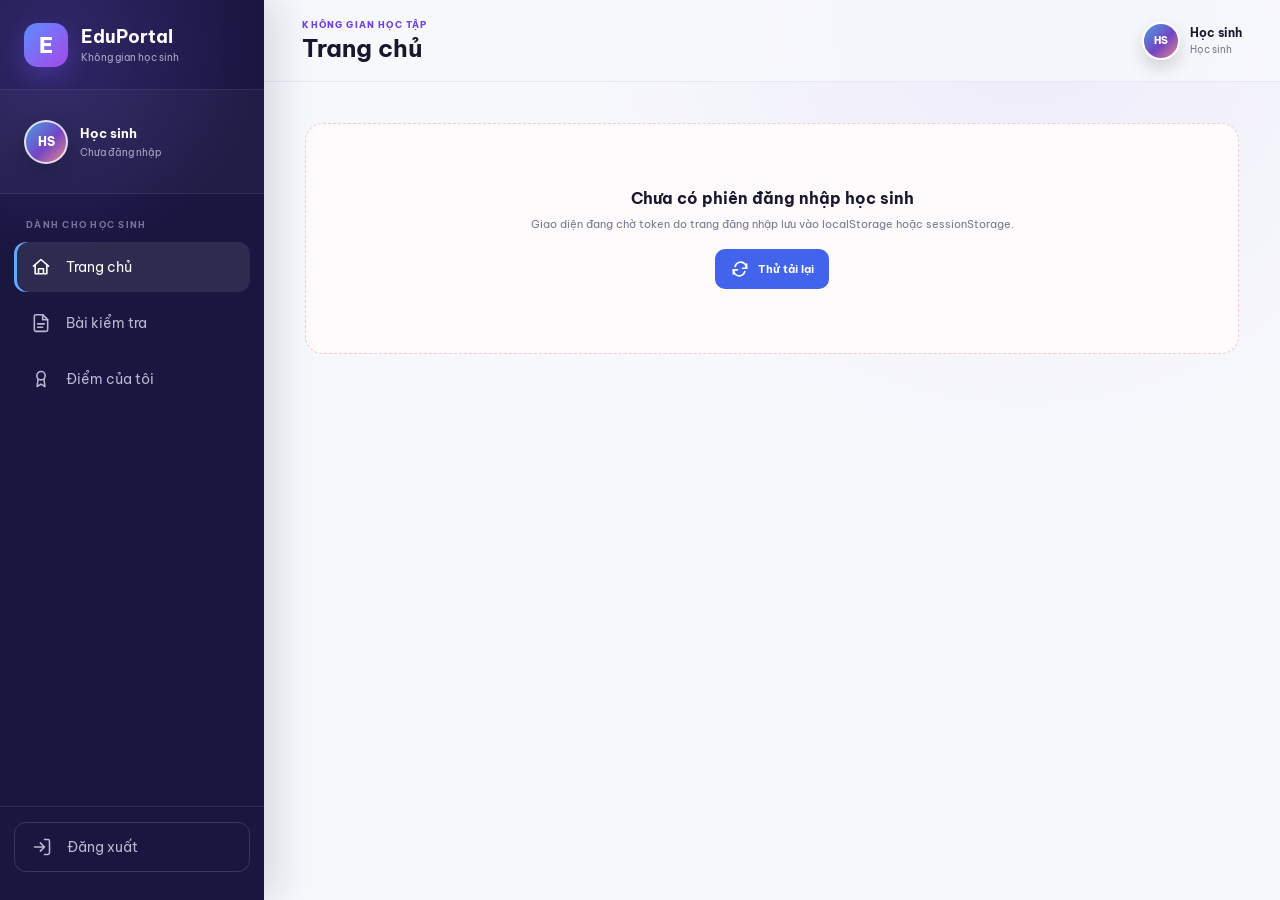
==== client/index.html @ 32261225 "feat: thêm giao diện và bổ sung trạng thái làm bài kiểm tra cho học sinh. giao diện chỉ có trang chủ" ====
<!doctype html>
<html lang="vi">
<head>
    <meta charset="UTF-8">
    <meta name="viewport" content="width=device-width, initial-scale=1.0">
    <meta name="theme-color" content="#17153d">
    <title>EduPortal — Không gian học sinh</title>
    <link rel="preconnect" href="https://fonts.googleapis.com">
    <link rel="preconnect" href="https://fonts.gstatic.com" crossorigin>
    <link href="https://fonts.googleapis.com/css2?family=Be+Vietnam+Pro:wght@400;500;600;700;800&display=swap" rel="stylesheet">
    <link rel="stylesheet" href="./css/styles.css">
</head>
<body>
    <div class="app-shell">
        <aside class="sidebar" id="sidebar" aria-label="Điều hướng học sinh">
            <a class="brand" href="#home" aria-label="Về trang chủ EduPortal">
                <span class="brand__mark" aria-hidden="true">E</span>
                <span>
                    <strong>EduPortal</strong>
                    <small>Không gian học sinh</small>
                </span>
            </a>

            <div class="student-profile">
                <span class="avatar" id="sidebar-avatar">HS</span>
                <span class="student-profile__copy">
                    <strong id="sidebar-name">Học sinh</strong>
                    <small id="sidebar-email">Chưa đăng nhập</small>
                </span>
            </div>

            <nav class="sidebar-nav" aria-label="Các trang">
                <a class="nav-item" href="#home" data-route="home">
                    <span class="nav-item__icon" data-icon="home"></span>
                    <span>Trang chủ</span>
                </a>
                <a class="nav-item" href="#exams" data-route="exams">
                    <span class="nav-item__icon" data-icon="exam"></span>
                    <span>Bài kiểm tra</span>
                </a>
                <a class="nav-item" href="#scores" data-route="scores">
                    <span class="nav-item__icon" data-icon="score"></span>
                    <span>Điểm của tôi</span>
                </a>
            </nav>

            <div class="sidebar__footer">
                <button class="nav-item nav-item--button" id="logout-button" type="button">
                    <span class="nav-item__icon" data-icon="logout"></span>
                    <span>Đăng xuất</span>
                </button>
            </div>
        </aside>

        <button class="sidebar-backdrop" id="sidebar-backdrop" type="button" aria-label="Đóng menu"></button>

        <main class="main">
            <header class="topbar">
                <div class="topbar__title">
                    <button class="icon-button mobile-menu" id="mobile-menu" type="button" aria-label="Mở menu">
                        <span data-icon="menu"></span>
                    </button>
                    <div>
                        <p class="eyebrow">Không gian học tập</p>
                        <h1 id="page-title">Trang chủ</h1>
                    </div>
                </div>

                <div class="topbar__profile">
                    <span class="avatar avatar--small" id="topbar-avatar">HS</span>
                    <span>
                        <strong id="topbar-name">Học sinh</strong>
                        <small>Học sinh</small>
                    </span>
                </div>
            </header>

            <section class="scene" id="scene" aria-live="polite"></section>
        </main>
    </div>

    <dialog class="exam-dialog" id="exam-dialog" aria-labelledby="dialog-title">
        <button class="dialog-close" id="dialog-close" type="button" aria-label="Đóng">
            <span data-icon="close"></span>
        </button>
        <div id="dialog-content"></div>
    </dialog>

    <div class="toast" id="toast" role="status" aria-live="polite">
        <span class="toast__icon" data-icon="check"></span>
        <span id="toast-message"></span>
    </div>

    <script type="module" src="./js/app.js"></script>
</body>
</html>
---- client/css/styles.css ----
:root {
    --sidebar-width: 264px;
    --ink: #17182e;
    --muted: #737b91;
    --line: #e8eaf1;
    --canvas: #f7f8fc;
    --surface: #ffffff;
    --navy: #191640;
    --violet: #6d42df;
    --blue: #4263eb;
    --green: #0a9f73;
    --amber: #d88808;
    --red: #dc4a5b;
    --shadow: 0 12px 32px rgb(36 31 84 / 8%);
    --radius-sm: 12px;
    --radius-md: 18px;
    --radius-lg: 26px;
}

* {
    box-sizing: border-box;
}

html {
    scroll-behavior: smooth;
}

body {
    min-width: 320px;
    margin: 0;
    color: var(--ink);
    background:
        radial-gradient(circle at 80% 0, rgb(109 66 223 / 7%), transparent 28rem),
        var(--canvas);
    font-family: "Be Vietnam Pro", system-ui, sans-serif;
    font-size: 14px;
}

button,
input,
select {
    font: inherit;
}

button,
a {
    -webkit-tap-highlight-color: transparent;
}

a {
    color: inherit;
}

button:focus-visible,
a:focus-visible,
input:focus-visible,
select:focus-visible {
    outline: 3px solid rgb(66 99 235 / 25%);
    outline-offset: 2px;
}

.app-shell {
    min-height: 100vh;
}

.sidebar {
    position: fixed;
    z-index: 50;
    inset: 0 auto 0 0;
    display: flex;
    width: var(--sidebar-width);
    flex-direction: column;
    color: #fff;
    background:
        radial-gradient(circle at 20% 5%, rgb(135 103 255 / 22%), transparent 13rem),
        var(--navy);
    box-shadow: 12px 0 38px rgb(24 20 67 / 14%);
}

.brand {
    display: flex;
    min-height: 90px;
    align-items: center;
    gap: 13px;
    padding: 0 24px;
    border-bottom: 1px solid rgb(255 255 255 / 9%);
    text-decoration: none;
}

.brand__mark {
    display: grid;
    width: 44px;
    height: 44px;
    place-items: center;
    border-radius: 14px;
    background: linear-gradient(135deg, #5d8cff, #a647e8);
    box-shadow: 0 10px 22px rgb(104 73 230 / 35%);
    font-size: 22px;
    font-weight: 800;
}

.brand strong,
.brand small {
    display: block;
}

.brand strong {
    font-size: 18px;
}

.brand small {
    margin-top: 3px;
    color: #aaa7c8;
    font-size: 10px;
}

.student-profile {
    display: flex;
    min-height: 104px;
    align-items: center;
    gap: 12px;
    padding: 0 24px;
    border-bottom: 1px solid rgb(255 255 255 / 8%);
    background: rgb(255 255 255 / 3%);
}

.avatar {
    display: grid;
    flex: 0 0 44px;
    width: 44px;
    height: 44px;
    place-items: center;
    border: 2px solid rgb(255 255 255 / 78%);
    border-radius: 50%;
    color: #fff;
    background: linear-gradient(135deg, #4a9fe2, #7445c5 55%, #e6888a);
    box-shadow: 0 8px 18px rgb(0 0 0 / 16%);
    font-size: 12px;
    font-weight: 800;
}

.student-profile__copy {
    min-width: 0;
}

.student-profile strong,
.student-profile small {
    display: block;
    overflow: hidden;
    text-overflow: ellipsis;
    white-space: nowrap;
}

.student-profile strong {
    font-size: 13px;
}

.student-profile small {
    max-width: 160px;
    margin-top: 5px;
    color: #aaa7c8;
    font-size: 10px;
}

.sidebar-nav {
    flex: 1;
    padding: 25px 14px;
}

.sidebar-nav::before {
    display: block;
    margin: 0 12px 12px;
    color: #77739d;
    content: "DÀNH CHO HỌC SINH";
    font-size: 9px;
    font-weight: 700;
    letter-spacing: .14em;
}

.nav-item {
    display: flex;
    width: 100%;
    min-height: 50px;
    align-items: center;
    gap: 14px;
    margin-bottom: 6px;
    padding: 0 15px;
    border: 0;
    border-radius: var(--radius-sm);
    color: #b9b7d2;
    background: transparent;
    text-align: left;
    text-decoration: none;
    cursor: pointer;
    transition: 180ms ease;
}

.nav-item:hover,
.nav-item.is-active {
    color: #fff;
    background: rgb(255 255 255 / 9%);
}

.nav-item.is-active {
    box-shadow: inset 3px 0 #65a9ff;
}

.nav-item__icon {
    display: grid;
    width: 23px;
    place-items: center;
}

.nav-item svg,
.icon-button svg,
.stat-icon svg,
.section-icon svg,
.toast svg,
.button svg,
.exam-meta svg,
.search-box svg,
.dialog-close svg {
    width: 20px;
    height: 20px;
    fill: none;
    stroke: currentColor;
    stroke-linecap: round;
    stroke-linejoin: round;
    stroke-width: 1.9;
}

.sidebar__footer {
    padding: 15px 14px 22px;
    border-top: 1px solid rgb(255 255 255 / 9%);
}

.nav-item--button {
    border: 1px solid rgb(255 255 255 / 14%);
}

.sidebar-backdrop {
    display: none;
}

.main {
    min-height: 100vh;
    margin-left: var(--sidebar-width);
}

.topbar {
    position: sticky;
    z-index: 30;
    top: 0;
    display: flex;
    min-height: 82px;
    align-items: center;
    justify-content: space-between;
    gap: 18px;
    padding: 13px clamp(20px, 3vw, 42px);
    border-bottom: 1px solid rgb(227 229 239 / 80%);
    background: rgb(247 248 252 / 86%);
    backdrop-filter: blur(18px);
}

.topbar__title,
.topbar__profile {
    display: flex;
    align-items: center;
}

.topbar__title {
    gap: 13px;
}

.eyebrow {
    margin: 0 0 3px;
    color: var(--violet);
    font-size: 9px;
    font-weight: 800;
    letter-spacing: .13em;
    text-transform: uppercase;
}

.topbar h1 {
    margin: 0;
    font-size: clamp(19px, 2vw, 24px);
}

.topbar__profile {
    gap: 10px;
}

.topbar__profile strong,
.topbar__profile small {
    display: block;
}

.topbar__profile strong {
    font-size: 12px;
}

.topbar__profile small {
    margin-top: 3px;
    color: var(--muted);
    font-size: 10px;
}

.avatar--small {
    flex-basis: 38px;
    width: 38px;
    height: 38px;
    border-color: #fff;
    font-size: 10px;
}

.icon-button {
    display: grid;
    width: 40px;
    height: 40px;
    padding: 0;
    place-items: center;
    border: 1px solid var(--line);
    border-radius: 11px;
    color: #596179;
    background: var(--surface);
    cursor: pointer;
}

.mobile-menu {
    display: none;
}

.scene {
    width: min(1420px, 100%);
    margin: 0 auto;
    padding: clamp(22px, 3.2vw, 44px);
}

.hero {
    position: relative;
    display: grid;
    grid-template-columns: minmax(0, 1.35fr) minmax(230px, .55fr);
    gap: 26px;
    overflow: hidden;
    padding: clamp(27px, 4vw, 46px);
    border-radius: var(--radius-lg);
    color: #fff;
    background:
        radial-gradient(circle at 87% 18%, rgb(255 255 255 / 16%), transparent 12rem),
        linear-gradient(120deg, #3449ad, #4c3bb8 50%, #7e3cce);
    box-shadow: 0 20px 40px rgb(68 52 171 / 20%);
}

.hero::after {
    position: absolute;
    right: -85px;
    bottom: -145px;
    width: 300px;
    height: 300px;
    border: 48px solid rgb(255 255 255 / 6%);
    border-radius: 50%;
    content: "";
}

.hero__content,
.hero__aside {
    position: relative;
    z-index: 1;
}

.hero__tag {
    display: inline-flex;
    padding: 6px 10px;
    border: 1px solid rgb(255 255 255 / 18%);
    border-radius: 6px;
    background: rgb(255 255 255 / 9%);
    font-size: 9px;
    font-weight: 800;
    letter-spacing: .11em;
    text-transform: uppercase;
}

.hero h2 {
    margin: 15px 0 10px;
    font-size: clamp(27px, 3.6vw, 42px);
    line-height: 1.2;
    letter-spacing: -.035em;
}

.hero p {
    max-width: 720px;
    margin: 0;
    color: rgb(255 255 255 / 80%);
    font-size: 14px;
    line-height: 1.75;
}

.hero__chips {
    display: flex;
    flex-wrap: wrap;
    gap: 10px;
    margin-top: 22px;
}

.hero-chip {
    padding: 9px 12px;
    border: 1px solid rgb(255 255 255 / 15%);
    border-radius: 10px;
    background: rgb(255 255 255 / 10%);
    font-size: 11px;
    font-weight: 600;
}

.hero__aside {
    display: flex;
    align-items: flex-end;
    justify-content: flex-end;
}

.hero-spotlight {
    width: min(100%, 275px);
    padding: 20px;
    border: 1px solid rgb(255 255 255 / 16%);
    border-radius: 17px;
    background: rgb(27 23 85 / 25%);
    backdrop-filter: blur(9px);
}

.hero-spotlight small,
.hero-spotlight strong,
.hero-spotlight span {
    display: block;
}

.hero-spotlight small {
    color: rgb(255 255 255 / 64%);
    font-size: 9px;
    font-weight: 700;
    letter-spacing: .08em;
    text-transform: uppercase;
}

.hero-spotlight strong {
    margin: 8px 0 5px;
    font-size: 17px;
}

.hero-spotlight span {
    color: rgb(255 255 255 / 74%);
    font-size: 11px;
    line-height: 1.55;
}

.stats-grid {
    display: grid;
    grid-template-columns: repeat(4, minmax(0, 1fr));
    gap: 17px;
    margin-top: 24px;
}

.stat-card {
    padding: 21px;
    border: 1px solid var(--line);
    border-radius: var(--radius-md);
    background: var(--surface);
    box-shadow: var(--shadow);
}

.stat-card__top {
    display: flex;
    align-items: center;
    justify-content: space-between;
    gap: 10px;
}

.stat-icon,
.section-icon {
    display: grid;
    place-items: center;
    border-radius: 11px;
}

.stat-icon {
    width: 43px;
    height: 43px;
}

.stat-icon--blue { color: #3764db; background: #e9efff; }
.stat-icon--violet { color: #7b42d2; background: #f1eaff; }
.stat-icon--green { color: #088c68; background: #e1f7ef; }
.stat-icon--amber { color: #ba7307; background: #fff2d9; }

.stat-card__value {
    margin: 18px 0 5px;
    font-size: 28px;
    font-weight: 800;
    letter-spacing: -.04em;
}

.stat-card__label {
    margin: 0;
    color: var(--muted);
    font-size: 11px;
}

.content-grid {
    display: grid;
    grid-template-columns: minmax(0, 1.5fr) minmax(280px, .72fr);
    gap: 22px;
    margin-top: 28px;
}

.section-card {
    overflow: hidden;
    border: 1px solid var(--line);
    border-radius: var(--radius-md);
    background: var(--surface);
    box-shadow: var(--shadow);
}

.section-card__header,
.section-heading {
    display: flex;
    align-items: center;
    justify-content: space-between;
    gap: 14px;
}

.section-card__header {
    min-height: 69px;
    padding: 17px 21px;
    border-bottom: 1px solid var(--line);
}

.section-heading {
    margin: 4px 0 18px;
}

.section-title {
    display: flex;
    align-items: center;
    gap: 10px;
    margin: 0;
    font-size: 17px;
}

.section-icon {
    width: 34px;
    height: 34px;
    color: var(--blue);
    background: #edf1ff;
}

.section-meta {
    color: var(--muted);
    font-size: 10px;
    font-weight: 700;
    letter-spacing: .05em;
}

.activity-list {
    padding: 6px 21px;
}

.activity-row {
    display: grid;
    grid-template-columns: minmax(0, 1fr) auto;
    gap: 17px;
    align-items: center;
    padding: 18px 0;
    border-bottom: 1px solid #eff0f5;
}

.activity-row:last-child {
    border-bottom: 0;
}

.activity-row h4 {
    margin: 7px 0 5px;
    font-size: 13px;
}

.activity-row p {
    margin: 0;
    color: var(--muted);
    font-size: 10px;
    line-height: 1.55;
}

.activity-row__aside {
    text-align: right;
}

.activity-row__aside small {
    display: block;
    margin-top: 5px;
    color: var(--muted);
    font-size: 9px;
}

.quick-links {
    display: grid;
    gap: 11px;
    padding: 17px;
}

.quick-link {
    display: flex;
    align-items: center;
    gap: 12px;
    padding: 14px;
    border: 1px solid var(--line);
    border-radius: 13px;
    background: #fafbfe;
    text-decoration: none;
    transition: 170ms ease;
}

.quick-link:hover {
    transform: translateX(3px);
    border-color: #bcb9e8;
}

.quick-link strong,
.quick-link small {
    display: block;
}

.quick-link strong {
    font-size: 12px;
}

.quick-link small {
    margin-top: 4px;
    color: var(--muted);
    font-size: 9px;
}

.page-toolbar {
    display: flex;
    align-items: center;
    justify-content: space-between;
    gap: 16px;
    margin-bottom: 21px;
}

.page-toolbar h2 {
    margin: 0 0 5px;
    font-size: 22px;
}

.page-toolbar p {
    margin: 0;
    color: var(--muted);
    font-size: 11px;
}

.toolbar-actions,
.filters {
    display: flex;
    flex-wrap: wrap;
    align-items: center;
    gap: 10px;
}

.search-box {
    position: relative;
    display: flex;
    align-items: center;
}

.search-box svg {
    position: absolute;
    left: 13px;
    width: 17px;
    color: var(--muted);
    pointer-events: none;
}

.search-box input {
    width: min(300px, 70vw);
    height: 42px;
    padding: 0 14px 0 40px;
    border: 1px solid var(--line);
    border-radius: 11px;
    color: var(--ink);
    background: var(--surface);
}

.button {
    display: inline-flex;
    min-height: 40px;
    align-items: center;
    justify-content: center;
    gap: 8px;
    padding: 0 14px;
    border: 1px solid transparent;
    border-radius: 10px;
    color: #fff;
    background: var(--blue);
    font-size: 11px;
    font-weight: 700;
    text-decoration: none;
    cursor: pointer;
}

.button--soft {
    border-color: var(--line);
    color: #555f79;
    background: var(--surface);
}

.filter-button {
    min-height: 36px;
    padding: 0 13px;
    border: 1px solid var(--line);
    border-radius: 9px;
    color: var(--muted);
    background: var(--surface);
    font-size: 10px;
    font-weight: 700;
    cursor: pointer;
}

.filter-button.is-active {
    border-color: #c9c2f5;
    color: var(--violet);
    background: #f2efff;
}

.filters {
    margin-bottom: 20px;
}

.exam-grid {
    display: grid;
    grid-template-columns: repeat(3, minmax(0, 1fr));
    gap: 18px;
}

.exam-card {
    display: flex;
    min-width: 0;
    min-height: 310px;
    flex-direction: column;
    padding: 21px;
    border: 1px solid var(--line);
    border-radius: var(--radius-md);
    background: var(--surface);
    box-shadow: var(--shadow);
    transition: 180ms ease;
}

.exam-card:hover {
    transform: translateY(-3px);
    box-shadow: 0 18px 38px rgb(36 31 84 / 12%);
}

.exam-card__top,
.exam-card__footer,
.score-card__head {
    display: flex;
    align-items: center;
    justify-content: space-between;
    gap: 12px;
}

.type-label,
.status {
    display: inline-flex;
    align-items: center;
    padding: 5px 8px;
    border-radius: 6px;
    font-size: 8px;
    font-weight: 800;
    letter-spacing: .05em;
    text-transform: uppercase;
    white-space: nowrap;
}

.type-label {
    color: #5b54ad;
    background: #efedff;
}

.status--open { color: #08795c; background: #def6ed; }
.status--upcoming { color: #9a6107; background: #fff0d3; }
.status--closed { color: #6e7586; background: #eff0f4; }
.status--submitted { color: #315fc1; background: #e5edff; }
.status--waiting { color: #8c5d11; background: #fff0d3; }

.exam-card h3 {
    margin: 18px 0 8px;
    font-size: 17px;
    line-height: 1.45;
}

.exam-card__description {
    display: -webkit-box;
    overflow: hidden;
    min-height: 44px;
    margin: 0;
    color: var(--muted);
    font-size: 10px;
    line-height: 1.55;
    -webkit-box-orient: vertical;
    -webkit-line-clamp: 3;
}

.exam-card__meta {
    display: grid;
    gap: 9px;
    margin: 18px 0;
}

.exam-meta {
    display: flex;
    align-items: center;
    gap: 8px;
    color: #5e667c;
    font-size: 10px;
}

.exam-meta svg {
    width: 16px;
    height: 16px;
    color: #7b6bd1;
}

.exam-card__footer {
    margin-top: auto;
    padding-top: 15px;
    border-top: 1px solid #eff0f5;
}

.exam-card__footer small {
    color: var(--muted);
    font-size: 9px;
}

.score-list {
    display: grid;
    gap: 14px;
}

.score-card {
    display: grid;
    grid-template-columns: minmax(0, 1fr) auto;
    gap: 22px;
    align-items: center;
    padding: 20px 22px;
    border: 1px solid var(--line);
    border-radius: var(--radius-md);
    background: var(--surface);
    box-shadow: var(--shadow);
}

.score-card h3 {
    margin: 9px 0 6px;
    font-size: 15px;
}

.score-card p {
    margin: 0;
    color: var(--muted);
    font-size: 10px;
    line-height: 1.55;
}

.score-value {
    min-width: 110px;
    text-align: right;
}

.score-value strong {
    display: block;
    color: var(--violet);
    font-size: 24px;
}

.score-value small {
    display: block;
    margin-top: 4px;
    color: var(--muted);
    font-size: 9px;
}

.empty-state,
.message-state {
    padding: clamp(34px, 6vw, 64px) 24px;
    border: 1px dashed #d9dce8;
    border-radius: var(--radius-md);
    background: rgb(255 255 255 / 64%);
    text-align: center;
}

.empty-state__icon {
    display: grid;
    width: 54px;
    height: 54px;
    margin: 0 auto 14px;
    place-items: center;
    border-radius: 16px;
    color: var(--violet);
    background: #eeeaff;
}

.empty-state__icon svg {
    width: 25px;
    height: 25px;
    fill: none;
    stroke: currentColor;
    stroke-linecap: round;
    stroke-linejoin: round;
    stroke-width: 1.9;
}

.empty-state h3,
.message-state h3 {
    margin: 0 0 7px;
    font-size: 16px;
}

.empty-state p,
.message-state p {
    max-width: 560px;
    margin: 0 auto;
    color: var(--muted);
    font-size: 11px;
    line-height: 1.65;
}

.message-state--error {
    border-color: #f0cbd1;
    background: #fffafb;
}

.message-state .button {
    margin-top: 16px;
}

.skeleton {
    overflow: hidden;
    color: transparent;
    background: linear-gradient(90deg, #eceef4 20%, #f7f8fb 50%, #eceef4 80%);
    background-size: 220% 100%;
    animation: shimmer 1.25s infinite linear;
}

.loading-grid {
    display: grid;
    grid-template-columns: repeat(3, minmax(0, 1fr));
    gap: 18px;
}

.loading-card {
    height: 310px;
    border-radius: var(--radius-md);
}

.exam-dialog {
    width: min(560px, calc(100% - 32px));
    max-height: calc(100vh - 32px);
    padding: 0;
    overflow: auto;
    border: 0;
    border-radius: 22px;
    color: var(--ink);
    box-shadow: 0 28px 80px rgb(17 14 55 / 32%);
}

.exam-dialog::backdrop {
    background: rgb(18 15 51 / 54%);
    backdrop-filter: blur(4px);
}

.dialog-close {
    position: absolute;
    z-index: 1;
    top: 15px;
    right: 15px;
    display: grid;
    width: 36px;
    height: 36px;
    padding: 0;
    place-items: center;
    border: 1px solid var(--line);
    border-radius: 10px;
    color: var(--muted);
    background: #fff;
    cursor: pointer;
}

.dialog-body {
    padding: 30px;
}

.dialog-body h2 {
    margin: 18px 44px 9px 0;
    font-size: 22px;
    line-height: 1.4;
}

.dialog-body > p {
    margin: 0 0 22px;
    color: var(--muted);
    font-size: 11px;
    line-height: 1.7;
}

.detail-list {
    display: grid;
    grid-template-columns: repeat(2, minmax(0, 1fr));
    gap: 12px;
}

.detail-item {
    padding: 13px;
    border: 1px solid var(--line);
    border-radius: 11px;
    background: #fafbfe;
}

.detail-item small,
.detail-item strong {
    display: block;
}

.detail-item small {
    margin-bottom: 5px;
    color: var(--muted);
    font-size: 9px;
}

.detail-item strong {
    font-size: 11px;
    line-height: 1.5;
}

.dialog-note {
    margin-top: 18px;
    padding: 12px 14px;
    border-radius: 10px;
    color: #655a8f;
    background: #f2efff;
    font-size: 10px;
    line-height: 1.6;
}

.toast {
    position: fixed;
    z-index: 90;
    right: 24px;
    bottom: 24px;
    display: flex;
    max-width: min(380px, calc(100% - 32px));
    align-items: center;
    gap: 10px;
    padding: 13px 16px;
    border: 1px solid #cfe8df;
    border-radius: 12px;
    color: #12684f;
    background: #f1fff9;
    box-shadow: var(--shadow);
    font-size: 11px;
    font-weight: 600;
    opacity: 0;
    pointer-events: none;
    transform: translateY(15px);
    transition: 180ms ease;
}

.toast.is-visible {
    opacity: 1;
    transform: translateY(0);
}

.toast__icon {
    display: grid;
    place-items: center;
}

@keyframes shimmer {
    to { background-position: -220% 0; }
}

@media (max-width: 1120px) {
    .stats-grid,
    .exam-grid {
        grid-template-columns: repeat(2, minmax(0, 1fr));
    }
}

@media (max-width: 900px) {
    .sidebar {
        transform: translateX(-105%);
        transition: transform 210ms ease;
    }

    .sidebar.is-open {
        transform: translateX(0);
    }

    .sidebar-backdrop {
        position: fixed;
        z-index: 45;
        inset: 0;
        display: block;
        width: 100%;
        padding: 0;
        border: 0;
        background: rgb(18 15 51 / 45%);
        opacity: 0;
        pointer-events: none;
        transition: opacity 210ms ease;
    }

    .sidebar-backdrop.is-visible {
        opacity: 1;
        pointer-events: auto;
    }

    .main {
        margin-left: 0;
    }

    .mobile-menu {
        display: grid;
    }

    .hero {
        grid-template-columns: 1fr;
    }

    .hero__aside {
        justify-content: flex-start;
    }

    .content-grid {
        grid-template-columns: 1fr;
    }
}

@media (max-width: 680px) {
    .topbar__profile > span:last-child {
        display: none;
    }

    .scene {
        padding: 18px 15px 32px;
    }

    .hero {
        padding: 27px 22px;
        border-radius: 20px;
    }

    .stats-grid,
    .exam-grid,
    .loading-grid {
        grid-template-columns: 1fr;
    }

    .page-toolbar {
        align-items: flex-start;
        flex-direction: column;
    }

    .toolbar-actions,
    .search-box,
    .search-box input {
        width: 100%;
    }

    .score-card {
        grid-template-columns: 1fr;
    }

    .score-value {
        padding-top: 12px;
        border-top: 1px solid var(--line);
        text-align: left;
    }

    .detail-list {
        grid-template-columns: 1fr;
    }

    .dialog-body {
        padding: 25px 20px;
    }
}

@media (prefers-reduced-motion: reduce) {
    *,
    *::before,
    *::after {
        scroll-behavior: auto !important;
        animation-duration: .01ms !important;
        animation-iteration-count: 1 !important;
        transition-duration: .01ms !important;
    }
}
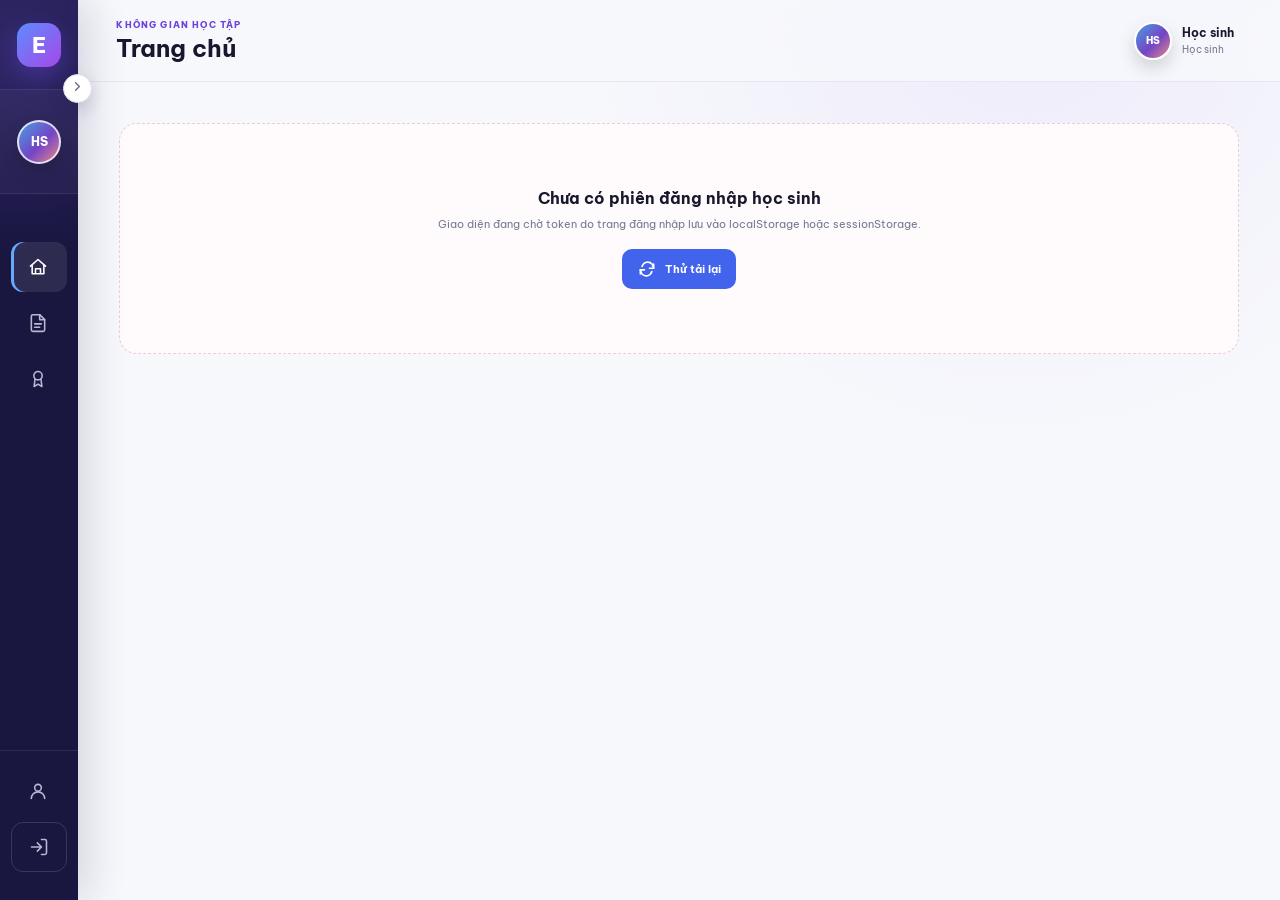
==== commit 4179e2f1: "sửa giao diện sao cho sidebar thu gọn để khung nội dung được tối đa." ====
--- a/client/index.html
+++ b/client/index.html
@@ -15,11 +15,16 @@
         <aside class="sidebar" id="sidebar" aria-label="Điều hướng học sinh">
             <a class="brand" href="#home" aria-label="Về trang chủ EduPortal">
                 <span class="brand__mark" aria-hidden="true">E</span>
-                <span>
+                <span class="brand__copy">
                     <strong>EduPortal</strong>
                     <small>Không gian học sinh</small>
                 </span>
             </a>
+
+            <button class="sidebar-toggle" id="sidebar-toggle" type="button"
+                    aria-label="Giữ sidebar mở rộng" aria-expanded="false" title="Giữ sidebar mở rộng">
+                <span data-icon="chevron"></span>
+            </button>
 
             <div class="student-profile">
                 <span class="avatar" id="sidebar-avatar">HS</span>
@@ -32,22 +37,26 @@
             <nav class="sidebar-nav" aria-label="Các trang">
                 <a class="nav-item" href="#home" data-route="home">
                     <span class="nav-item__icon" data-icon="home"></span>
-                    <span>Trang chủ</span>
+                    <span class="nav-item__label">Trang chủ</span>
                 </a>
                 <a class="nav-item" href="#exams" data-route="exams">
                     <span class="nav-item__icon" data-icon="exam"></span>
-                    <span>Bài kiểm tra</span>
+                    <span class="nav-item__label">Bài kiểm tra</span>
                 </a>
                 <a class="nav-item" href="#scores" data-route="scores">
                     <span class="nav-item__icon" data-icon="score"></span>
-                    <span>Điểm của tôi</span>
+                    <span class="nav-item__label">Điểm của tôi</span>
                 </a>
             </nav>
 
             <div class="sidebar__footer">
+                <a class="nav-item" href="#account" data-route="account">
+                    <span class="nav-item__icon" data-icon="user"></span>
+                    <span class="nav-item__label">Tài khoản</span>
+                </a>
                 <button class="nav-item nav-item--button" id="logout-button" type="button">
                     <span class="nav-item__icon" data-icon="logout"></span>
-                    <span>Đăng xuất</span>
+                    <span class="nav-item__label">Đăng xuất</span>
                 </button>
             </div>
         </aside>
@@ -66,13 +75,13 @@
                     </div>
                 </div>
 
-                <div class="topbar__profile">
+                <a class="topbar__profile" href="#account" data-route="account" aria-label="Xem thông tin tài khoản">
                     <span class="avatar avatar--small" id="topbar-avatar">HS</span>
                     <span>
                         <strong id="topbar-name">Học sinh</strong>
                         <small>Học sinh</small>
                     </span>
-                </div>
+                </a>
             </header>
 
             <section class="scene" id="scene" aria-live="polite"></section>
--- a/client/css/styles.css
+++ b/client/css/styles.css
@@ -1,5 +1,6 @@
 :root {
-    --sidebar-width: 264px;
+    --sidebar-collapsed: 78px;
+    --sidebar-expanded: 264px;
     --ink: #17182e;
     --muted: #737b91;
     --line: #e8eaf1;
@@ -28,6 +29,7 @@
 body {
     min-width: 320px;
     margin: 0;
+    overflow-x: hidden;
     color: var(--ink);
     background:
         radial-gradient(circle at 80% 0, rgb(109 66 223 / 7%), transparent 28rem),
@@ -68,13 +70,20 @@
     z-index: 50;
     inset: 0 auto 0 0;
     display: flex;
-    width: var(--sidebar-width);
+    width: var(--sidebar-collapsed);
     flex-direction: column;
     color: #fff;
     background:
         radial-gradient(circle at 20% 5%, rgb(135 103 255 / 22%), transparent 13rem),
         var(--navy);
     box-shadow: 12px 0 38px rgb(24 20 67 / 14%);
+    transition: width 210ms ease, box-shadow 210ms ease;
+}
+
+.sidebar:hover,
+.sidebar.is-pinned {
+    width: var(--sidebar-expanded);
+    box-shadow: 18px 0 44px rgb(24 20 67 / 24%);
 }
 
 .brand {
@@ -82,7 +91,7 @@
     min-height: 90px;
     align-items: center;
     gap: 13px;
-    padding: 0 24px;
+    padding: 0 17px;
     border-bottom: 1px solid rgb(255 255 255 / 9%);
     text-decoration: none;
 }
@@ -91,6 +100,7 @@
     display: grid;
     width: 44px;
     height: 44px;
+    flex: 0 0 44px;
     place-items: center;
     border-radius: 14px;
     background: linear-gradient(135deg, #5d8cff, #a647e8);
@@ -99,6 +109,25 @@
     font-weight: 800;
 }
 
+.brand__copy,
+.student-profile__copy,
+.nav-item__label {
+    min-width: 0;
+    max-width: 0;
+    overflow: hidden;
+    opacity: 0;
+    white-space: nowrap;
+    transform: translateX(-7px);
+    transition: max-width 210ms ease, opacity 130ms ease, transform 180ms ease;
+}
+
+.sidebar:hover :is(.brand__copy, .student-profile__copy, .nav-item__label),
+.sidebar.is-pinned :is(.brand__copy, .student-profile__copy, .nav-item__label) {
+    max-width: 190px;
+    opacity: 1;
+    transform: translateX(0);
+}
+
 .brand strong,
 .brand small {
     display: block;
@@ -119,7 +148,7 @@
     min-height: 104px;
     align-items: center;
     gap: 12px;
-    padding: 0 24px;
+    padding: 0 17px;
     border-bottom: 1px solid rgb(255 255 255 / 8%);
     background: rgb(255 255 255 / 3%);
 }
@@ -139,10 +168,6 @@
     font-weight: 800;
 }
 
-.student-profile__copy {
-    min-width: 0;
-}
-
 .student-profile strong,
 .student-profile small {
     display: block;
@@ -164,17 +189,26 @@
 
 .sidebar-nav {
     flex: 1;
-    padding: 25px 14px;
+    padding: 25px 11px;
 }
 
 .sidebar-nav::before {
     display: block;
+    width: 210px;
     margin: 0 12px 12px;
     color: #77739d;
     content: "DÀNH CHO HỌC SINH";
     font-size: 9px;
     font-weight: 700;
     letter-spacing: .14em;
+    opacity: 0;
+    white-space: nowrap;
+    transition: opacity 140ms ease;
+}
+
+.sidebar:hover .sidebar-nav::before,
+.sidebar.is-pinned .sidebar-nav::before {
+    opacity: 1;
 }
 
 .nav-item {
@@ -207,6 +241,7 @@
 
 .nav-item__icon {
     display: grid;
+    flex: 0 0 23px;
     width: 23px;
     place-items: center;
 }
@@ -219,7 +254,8 @@
 .button svg,
 .exam-meta svg,
 .search-box svg,
-.dialog-close svg {
+.dialog-close svg,
+.sidebar-toggle svg {
     width: 20px;
     height: 20px;
     fill: none;
@@ -230,7 +266,7 @@
 }
 
 .sidebar__footer {
-    padding: 15px 14px 22px;
+    padding: 15px 11px 22px;
     border-top: 1px solid rgb(255 255 255 / 9%);
 }
 
@@ -238,13 +274,43 @@
     border: 1px solid rgb(255 255 255 / 14%);
 }
 
+.sidebar-toggle {
+    position: absolute;
+    z-index: 2;
+    top: 74px;
+    right: -14px;
+    display: grid;
+    width: 29px;
+    height: 29px;
+    padding: 0;
+    place-items: center;
+    border: 1px solid #dedfec;
+    border-radius: 50%;
+    color: #5d6680;
+    background: #fff;
+    box-shadow: 0 7px 18px rgb(26 22 68 / 18%);
+    cursor: pointer;
+}
+
+.sidebar-toggle svg {
+    width: 15px;
+    height: 15px;
+    transition: transform 180ms ease;
+}
+
+.sidebar:hover .sidebar-toggle svg,
+.sidebar.is-pinned .sidebar-toggle svg {
+    transform: rotate(180deg);
+}
+
 .sidebar-backdrop {
     display: none;
 }
 
 .main {
     min-height: 100vh;
-    margin-left: var(--sidebar-width);
+    min-width: 0;
+    margin-left: var(--sidebar-collapsed);
 }
 
 .topbar {
@@ -288,6 +354,16 @@
 
 .topbar__profile {
     gap: 10px;
+    min-width: 0;
+    padding: 5px 8px;
+    border-radius: 12px;
+    text-decoration: none;
+    transition: background 160ms ease;
+}
+
+.topbar__profile:hover,
+.topbar__profile.is-active {
+    background: #eeeff7;
 }
 
 .topbar__profile strong,
@@ -332,6 +408,7 @@
 
 .scene {
     width: min(1420px, 100%);
+    min-width: 0;
     margin: 0 auto;
     padding: clamp(22px, 3.2vw, 44px);
 }
@@ -883,6 +960,118 @@
     margin-top: 4px;
     color: var(--muted);
     font-size: 9px;
+}
+
+.account-layout {
+    display: grid;
+    grid-template-columns: minmax(250px, 320px) minmax(0, 1fr);
+    gap: 22px;
+}
+
+.account-summary,
+.account-information {
+    min-width: 0;
+    border: 1px solid var(--line);
+    border-radius: var(--radius-md);
+    background: var(--surface);
+    box-shadow: var(--shadow);
+}
+
+.account-summary {
+    padding: 30px 22px;
+    text-align: center;
+}
+
+.account-avatar {
+    width: 88px;
+    height: 88px;
+    margin: 0 auto 17px;
+    border-width: 4px;
+    font-size: 22px;
+}
+
+.account-summary h2 {
+    margin: 0;
+    overflow-wrap: anywhere;
+    font-size: 20px;
+}
+
+.account-summary > p {
+    margin: 7px 0 16px;
+    overflow-wrap: anywhere;
+    color: var(--muted);
+    font-size: 10px;
+    line-height: 1.6;
+}
+
+.account-role {
+    display: inline-flex;
+    padding: 6px 11px;
+    border-radius: 7px;
+    color: #5f42b3;
+    background: #eeeaff;
+    font-size: 9px;
+    font-weight: 800;
+    letter-spacing: .06em;
+    text-transform: uppercase;
+}
+
+.account-information__header {
+    padding: 21px 23px;
+    border-bottom: 1px solid var(--line);
+}
+
+.account-information__header h2 {
+    margin: 0 0 5px;
+    font-size: 18px;
+}
+
+.account-information__header p {
+    margin: 0;
+    color: var(--muted);
+    font-size: 10px;
+}
+
+.account-fields {
+    display: grid;
+    grid-template-columns: repeat(2, minmax(0, 1fr));
+    gap: 13px;
+    padding: 22px 23px;
+}
+
+.account-field {
+    min-width: 0;
+    padding: 14px;
+    border: 1px solid var(--line);
+    border-radius: 12px;
+    background: #fafbfe;
+}
+
+.account-field small,
+.account-field strong {
+    display: block;
+}
+
+.account-field small {
+    margin-bottom: 6px;
+    color: var(--muted);
+    font-size: 9px;
+}
+
+.account-field strong {
+    overflow-wrap: anywhere;
+    font-size: 12px;
+    line-height: 1.55;
+}
+
+.account-note {
+    margin: 0 23px 23px;
+    padding: 13px 15px;
+    border-radius: 11px;
+    color: #675c8c;
+    background: #f2efff;
+    font-size: 10px;
+    line-height: 1.65;
 }
 
 .empty-state,
@@ -1092,13 +1281,31 @@
 }
 
 @media (max-width: 900px) {
-    .sidebar {
+    .sidebar,
+    .sidebar:hover,
+    .sidebar.is-pinned {
+        width: min(286px, calc(100vw - 44px));
         transform: translateX(-105%);
+        box-shadow: 18px 0 44px rgb(24 20 67 / 24%);
         transition: transform 210ms ease;
     }
 
     .sidebar.is-open {
         transform: translateX(0);
+    }
+
+    .sidebar :is(.brand__copy, .student-profile__copy, .nav-item__label) {
+        max-width: 190px;
+        opacity: 1;
+        transform: translateX(0);
+    }
+
+    .sidebar .sidebar-nav::before {
+        opacity: 1;
+    }
+
+    .sidebar-toggle {
+        display: none;
     }
 
     .sidebar-backdrop {
@@ -1139,6 +1346,10 @@
     .content-grid {
         grid-template-columns: 1fr;
     }
+
+    .account-layout {
+        grid-template-columns: minmax(220px, 280px) minmax(0, 1fr);
+    }
 }
 
 @media (max-width: 680px) {
@@ -1161,6 +1372,10 @@
         grid-template-columns: 1fr;
     }
 
+    .account-layout {
+        grid-template-columns: 1fr;
+    }
+
     .page-toolbar {
         align-items: flex-start;
         flex-direction: column;
@@ -1188,6 +1403,51 @@
 
     .dialog-body {
         padding: 25px 20px;
+    }
+}
+
+@media (max-width: 600px) {
+    .account-fields {
+        grid-template-columns: 1fr;
+    }
+}
+
+@media (max-width: 480px) {
+    .topbar {
+        min-height: 72px;
+        padding: 11px 14px;
+    }
+
+    .topbar__profile {
+        padding: 3px;
+    }
+
+    .hero h2 {
+        font-size: 25px;
+    }
+
+    .exam-card__footer {
+        align-items: stretch;
+        flex-direction: column;
+    }
+
+    .exam-card__footer .button {
+        width: 100%;
+    }
+
+    .account-fields { padding: 18px; }
+
+    .account-information__header {
+        padding: 19px 18px;
+    }
+
+    .account-note {
+        margin: 0 18px 18px;
+    }
+
+    .toast {
+        right: 16px;
+        bottom: 16px;
     }
 }
 
